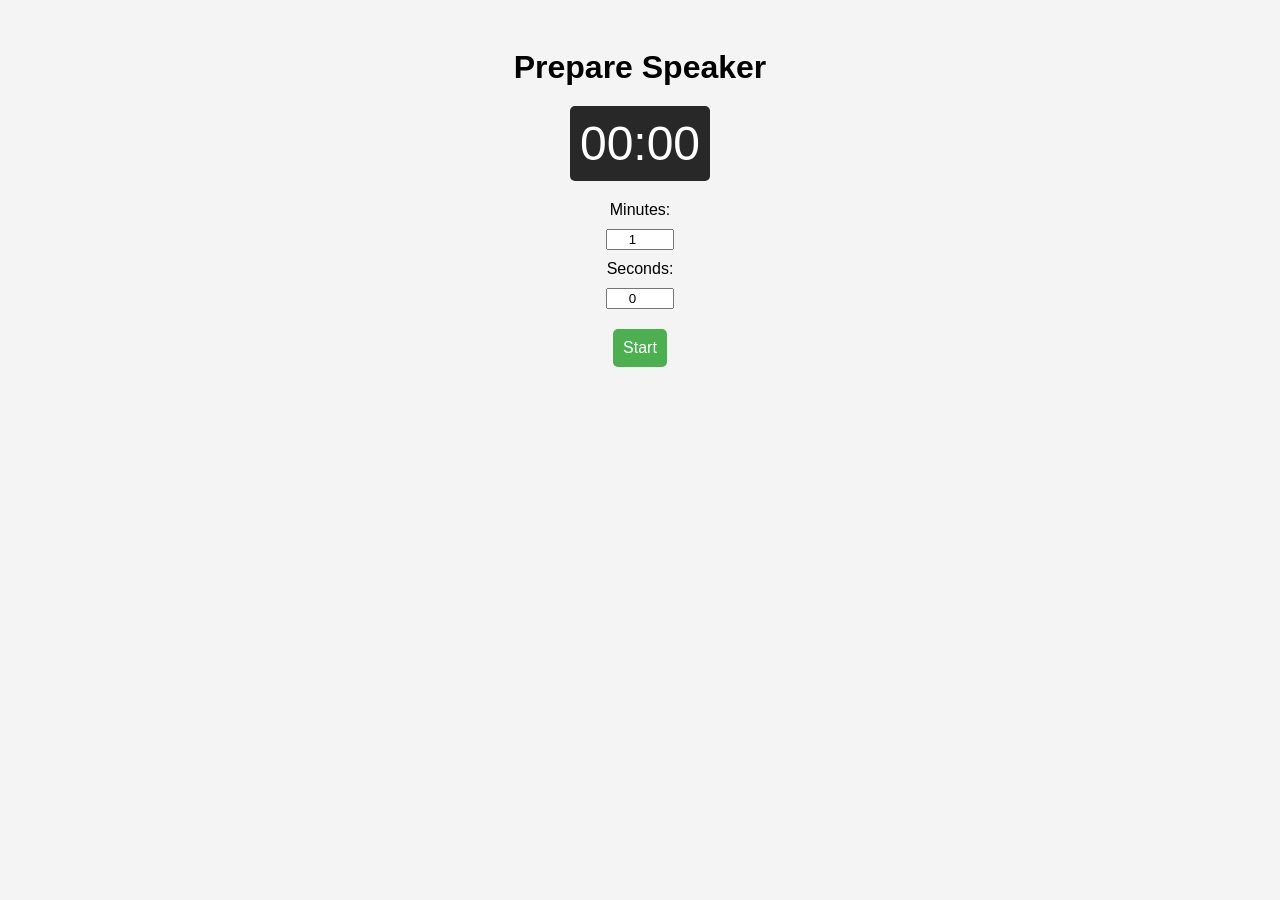
==== Timer.html @ f74b2973 "Created a timer and stop watch" ====
<!DOCTYPE html>
<html lang="en">
<head>
  <meta charset="UTF-8">
  <meta name="viewport" content="width=device-width, initial-scale=1.0">
  <title>Timer and Stopwatch</title>
  <link rel="stylesheet" href="test.css">
</head>
<body>
  <!-- Heading -->
  <h1>Prepare Speaker</h1>

  <!-- Timer/Stopwatch Display -->
  <div id="timer-stopwatch-display">00:00</div>

  <!-- Time input fields for setting the timer -->
  <label for="minutes-input">Minutes:</label>
  <input type="number" id="minutes-input" value="1" min="0">
  <label for="seconds-input">Seconds:</label>
  <input type="number" id="seconds-input" value="0" min="0" max="59">

  <!-- Buttons -->
  <button id="start-btn">Start</button>
  <button id="pause-btn" disabled>Pause</button>
  <button id="stop-btn" disabled>Stop</button>
  <button id="reset-btn" disabled>Reset</button>

  <script src="test.js"></script>
</body>
</html>
---- test.css ----
body {
  font-family: Arial, sans-serif;
  display: flex;
  flex-direction: column;
  align-items: center;
  padding: 20px;
  background-color: #f4f4f4;
}

h1 {
  margin-bottom: 20px;
}

#timer-stopwatch-display {
  font-size: 48px;
  margin-bottom: 20px;
  padding: 10px;
  background-color: #282828;
  color: white;
  border-radius: 5px;
}

input {
  width: 60px;
  text-align: center;
  margin: 10px;
}

button {
  padding: 10px;
  font-size: 16px;
  margin-top: 10px;
  cursor: pointer;
  background-color: #4CAF50;
  color: white;
  border: none;
  border-radius: 5px;
}

button:disabled {
  background-color: #c7c7c7;
  cursor: not-allowed;
}
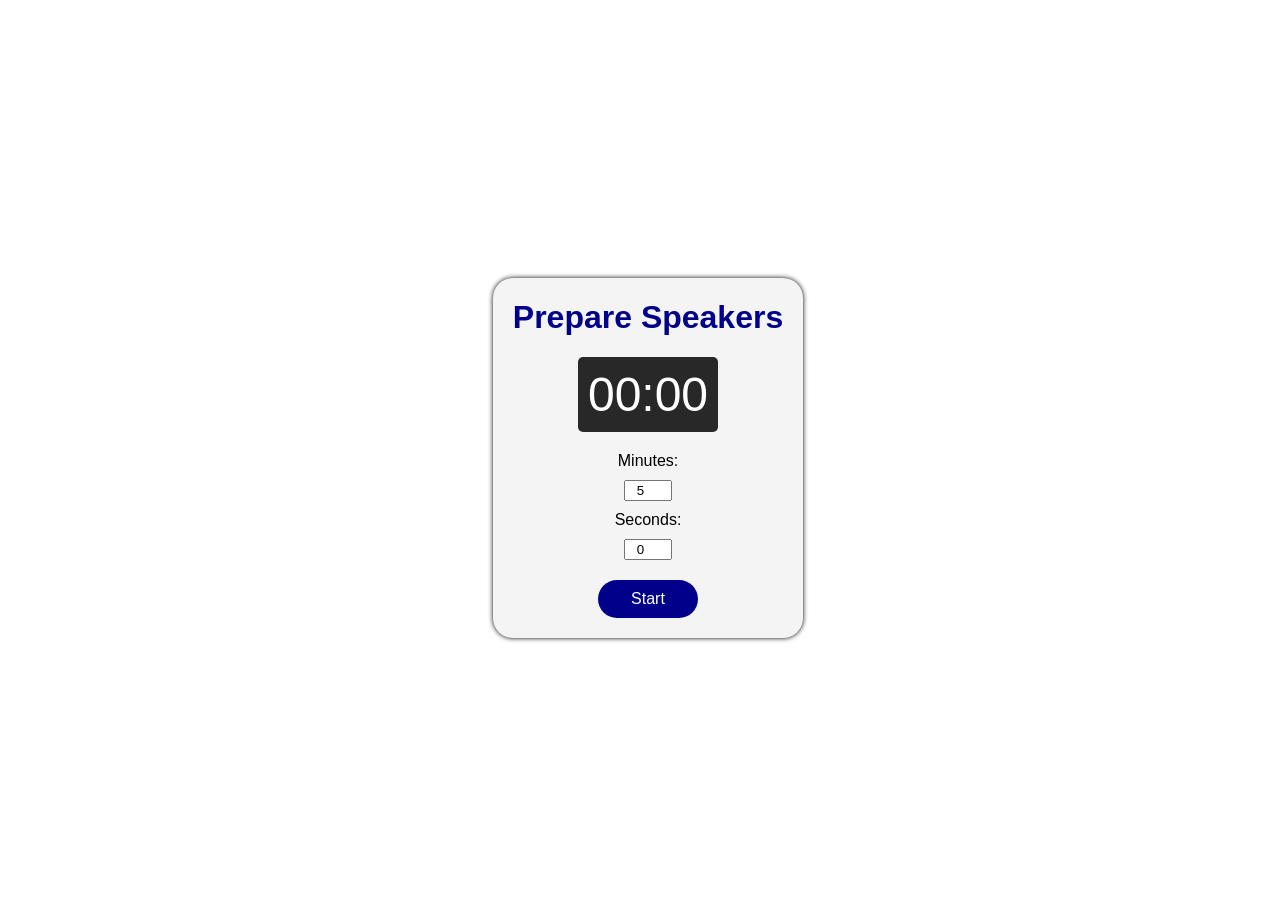
==== commit 75106e7d: "Updated Timer" ====
--- a/Timer.html
+++ b/Timer.html
@@ -1,30 +1,33 @@
 <!DOCTYPE html>
 <html lang="en">
+
 <head>
   <meta charset="UTF-8">
   <meta name="viewport" content="width=device-width, initial-scale=1.0">
   <title>Timer and Stopwatch</title>
   <link rel="stylesheet" href="test.css">
 </head>
+
 <body>
-  <!-- Heading -->
-  <h1>Prepare Speaker</h1>
+  <div class="body">
+    <h1>Prepare Speakers</h1>
 
-  <!-- Timer/Stopwatch Display -->
-  <div id="timer-stopwatch-display">00:00</div>
+    <div id="timer-stopwatch-display">00:00</div>
 
-  <!-- Time input fields for setting the timer -->
-  <label for="minutes-input">Minutes:</label>
-  <input type="number" id="minutes-input" value="1" min="0">
-  <label for="seconds-input">Seconds:</label>
-  <input type="number" id="seconds-input" value="0" min="0" max="59">
+    <label for="minutes-input">Minutes:</label>
+    <input type="number" id="minutes-input" value="5" min="0">
+    <label for="seconds-input">Seconds:</label>
+    <input type="number" id="seconds-input" value="0" min="0" max="59">
 
-  <!-- Buttons -->
-  <button id="start-btn">Start</button>
-  <button id="pause-btn" disabled>Pause</button>
-  <button id="stop-btn" disabled>Stop</button>
-  <button id="reset-btn" disabled>Reset</button>
+    <div class="buttons">
+      <button id="start-btn">Start</button>
+      <button id="pause-btn" disabled>Pause</button>
+      <button id="stop-btn" disabled>Stop</button>
+      <button id="reset-btn" disabled>Reset</button>
+    </div>
+  </div>
 
   <script src="test.js"></script>
 </body>
-</html>
+
+</html>
--- a/test.css
+++ b/test.css
@@ -1,14 +1,28 @@
 body {
+  height: 100vh;
+  width: 100vw;
+
+  display: flex;
+  justify-content: center;
+  align-items: center;
+}
+.body {
   font-family: Arial, sans-serif;
   display: flex;
   flex-direction: column;
   align-items: center;
-  padding: 20px;
+  padding: 0 20px 20px 20px;
   background-color: #f4f4f4;
+
+  /* border: 2px solid black; */
+  border-radius: 20px;
+  height: fit-content;
+  width: fit-content;
+  box-shadow: 0 0 5px black;
 }
 
 h1 {
-  margin-bottom: 20px;
+  color: darkblue;
 }
 
 #timer-stopwatch-display {
@@ -21,20 +35,28 @@
 }
 
 input {
-  width: 60px;
+  width: 40px;
   text-align: center;
   margin: 10px;
 }
 
+.buttons {
+  display: flex;
+  flex-direction: row;
+  gap: 10px;
+}
+
 button {
   padding: 10px;
+  width: 100px;
   font-size: 16px;
   margin-top: 10px;
   cursor: pointer;
-  background-color: #4CAF50;
+  background-color: darkblue;
   color: white;
   border: none;
-  border-radius: 5px;
+  border-radius: 20px;
+  transition: 0.4s ease;
 }
 
 button:disabled {
